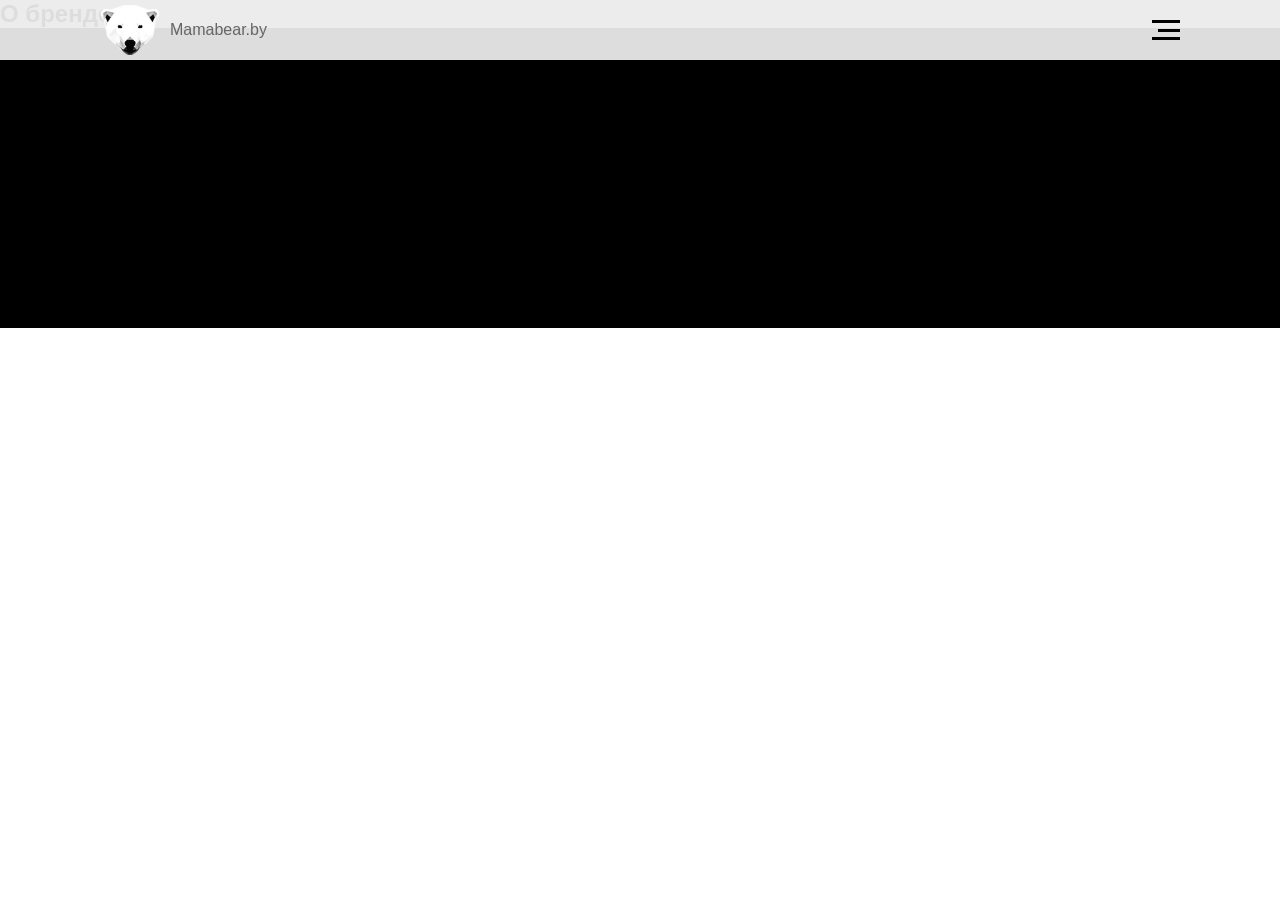
==== about.html @ 9bfef864 "mobile" ====
<!DOCTYPE html>
<html lang="ru">

<head>
    <meta charset="UTF-8">
    <meta name="viewport" content="width=device-width, initial-scale=1.0">
    <link rel="stylesheet" href="src/css/style.css">
    <link rel="shortcut icon" href="src/img/logo-bear.png" type="image/x-icon">
    <title>Document</title>
</head>

<body>
    
<header>
    <div class="header-fixed">
        <div class="wrap">
            <a href="index.html" style="display: flex; align-items: center; gap: 10px;">
                <div class="logo-img" style="background: url(src/img/logo-bear.png) center center/cover no-repeat;">
                </div>
                <p>Mamabear.by</p>
            </a>
            <div class="menu-btn">
                <span class="line"></span>
                <span class="line"></span>
                <span class="line"></span>
            </div>
        </div>
    </div>
    <div class="header-menu">
        <div class="menu-btn btn-close">
            <span class="line"></span>
            <span class="line"></span>
        </div>
        <nav>
            <ul>
                <li>
                    <a href="catalog.html">
                        Каталог
                    </a>
                </li>

                <li>
                    <a href="about.html">
                        О бренде
                    </a>
                </li>

                <li>
                    <a href="contact.html">
                        Контакты
                    </a>
                </li>
            </ul>
        </nav>
    </div>
</header>

<main>

    <section class="contact">
        <h1>О бренде</h1>
    </section>

</main>

<footer>

</footer>

<script src="src/js/script.js"></script>
</body>

</html>
---- src/css/style.css ----
* {
    margin: 0;
    padding: 0;
    text-decoration: none;
    list-style-type: none;
    box-sizing: border-box;
}

:root {
  /* Основные цвета */
  --color-bg: #F2F2F2;        /* Светлый фон (как у вас на первом скрине) */
  --color-text: #1A1A1A;      /* Основной текст (почти чёрный для читаемости) */
  --color-text-light: #666666; /* Второстепенный текст */
  
  /* Акценты (чувственная, мягкая палитра) */
  --color-accent: #D94A4A;     /* Нежный красный / телесный акцент */
  --color-accent-soft: #E8A0A0; /* Мягкий акцент */
  --color-btn: #ff71ac; /* Кнопка цвет */


  
  /* Дополнительные */
  --color-border: #E0E0E0;     /* Цвет границ */
  --color-white: #FFFFFF;
  --color-black: #000000;
  
  /* Шрифты */
  --font-main: Arial, Helvetica, sans-serif;
  
  /* Размеры (адаптив из ваших данных) */
  --font-size-base: 95px;      /* Крупный заголовок */
  --font-size-mobile: 33px;    /* Мобильная версия */
  
  /* Отступы */
  --pc-padding: 20px 100px;
  --container-padding: 15px;
}

body {
  font-family: var(--font-main);
}

a {
    color: var(--color-text-light);
}

.btn-click {
    padding: 10px 50px;
    border: none;
    font-size: 25px;
    background: var(--color-btn);
    color: var(--color-bg);
    cursor: pointer;
}


.btn-click:hover{
    background: #080808;
}

/* HEADER */

.header-fixed {
    width: 100%;
    height: 60px;
    padding: var(--pc-padding);
    position: fixed;
    top: 0;
    left: 0;
    display: flex;
    align-items: center;
    justify-content: space-between;
    background: #ebebebf0;
    z-index: 10;
}

.header-fixed .wrap {
    width: 100%;
    display: flex;
    align-items: center;
    justify-content: space-between;
}

.logo-img {
    width: 60px;
    height: 50px;
}

.menu-btn {
    width: 28px;
    height: 20px;
    display: flex;
    flex-direction: column;
    justify-content: space-between;
    align-items: flex-end;
    cursor: pointer;
}

.menu-btn:hover {
    align-items: flex-start;
}

.menu-btn.hidden {
    display: none;
}

.menu-btn .line {
    display: block;
    width: 100%;
    height: 3px;
    background: var(--color-black);
}

.menu-btn .line:nth-child(2) {
    width: 80%;
}

/* Стили для кнопки закрытия */
.menu-btn.btn-close {
    width: 28px;
    height: 28px;
    right: 100px;
    top: 0;
    margin-top: -40px;
}

.menu-btn.btn-close .line {
    position: absolute;
    top: 50%;
    left: 0;
    width: 100%;
}

/* Превращаем полоски в крестик */
.menu-btn.btn-close .line:first-child {
    transform: translateY(-50%) rotate(45deg);
}

.menu-btn.btn-close .line:last-child {
    transform: translateY(-50%) rotate(-45deg);
}

/* Опционально: анимация при наведении на крестик */
.menu-btn.btn-close:hover .line:first-child {
    transform: translateY(-50%) rotate(135deg);
}

.menu-btn.btn-close:hover .line:last-child {
    transform: translateY(-50%) rotate(-135deg);
}

.header-menu {
    width: 100%;
    position: fixed;
    left: 0;
    top: 60px;
    background: #ebebebf0;
    transform: translateY(-200%); /* Скрываем меню за верхней границей */
    transition: transform 0.3s ease-in-out; /* Плавная анимация */
    z-index: 99;
}



/* Класс для показа меню */
.header-menu.active {
    transform: translateY(0);
}

/* Стили для кнопки закрытия внутри меню */
.btn-close {
    position: absolute;
    right: 20px;
    top: 20px;
}

nav ul {
    border-top: 1px solid #111;
    list-style: none;
    padding: var(--pc-padding);
    margin: 0;
}

nav ul li {
    margin-bottom: 20px;
}

nav ul li:last-child {
    margin: 0;
}

nav ul li a {
    text-decoration: none;
    color: #111;
    font-size: 25px;
    font-family: sans-serif;
    font-weight: 100;
}

nav ul li a:hover {
    color: var(--color-text-light);
}

/* HEADER */

/* SCREEN MAIN */

.screen {
    width: 100%;
    height: 85vh;
    background: url(../img/screen-bg.jpg) center center/cover no-repeat;
    background-attachment: fixed;
}

.screen .wrap {
    padding: var(--pc-padding);
    padding-top: 100px;
}

.title {
    font-size: 100px;
    text-transform: uppercase;
    color: var(--color-bg);
    margin-left: -6px;
}

.subtitle {
    text-transform: uppercase;
    font-size: 20px;
}

.screen .btn-click {
    margin-top: 50px;
}

/* SCREEN MAIN */

/* ABOUT */

.about {
    width: 100%;
    display: flex;
    padding: var(--pc-padding);
    background: var(--color-bg);
}

.about h2 {
    margin: 30px 0 50px 0;
    font-size: 40px;
    font-weight: 100;
    text-transform: uppercase;
    color: #111;
}

.about .wrap {
    display: flex;
    gap: 100px;
}

.about .img {
    width: 400px;
    height: 700px;
    margin-top: -200px;
}

.about .text {
    font-size: 25px;
    line-height: 50px;
    font-weight: 100;
    font-family: sans-serif;
    color: var(--color-text-light);
}
/* ABOUT */

/* NEW */

.new button {
    display: block;
    margin: 0 auto;
}

.new {
    width: 100%;
    padding: var(--pc-padding);
    padding-top: 0;
}

.new h2 {
    text-transform: uppercase;
    font-weight: 100;
    text-align: center;
    margin: 40px 0;
    font-size: 36px;
}

.new .wrap {
    display: flex;
    justify-content: space-between;
    margin: 40px 0;
}

.new .item {
    width: 24%;
    height: 550px;
    text-align: center;
    color: #111;
    background: linear-gradient(to bottom, #000, #fff);
}

.new .item .img {
    width: 100%;
    height: 400px;
}

.card-title {
    font-family: 'Georgia';
    font-size: 20px;
    margin-top: 10px;
}

.card-price {
    font-size: 20px;
    margin: 10px 0;
}

.card-description {
    padding: 0 5px;
    font-size: 15px;
    color: var(--color-text-light);
}

/* NEW */


footer {
    height: 300px;
    padding: var(--pc-padding);
    color: #fff;
    background: #000;
}


@media (max-width: 800px) {
    :root {
        --pc-padding: 20px 10px;
    }

    .menu-btn.btn-close {
        right: 10px;
    }

    .screen .wrap {
        padding-top: 150px;
    }

    .title {
        font-size: 50px;
        margin-left: -2px;
    }

    .about .wrap {
        width: 100%;
        flex-direction: column;
        gap: 0;
    }

    .about .img {
        width: 100%;
        height: 400px;
        margin-top: 0;
    }

    .new .wrap {
        flex-direction: column;
        gap: 30px;
    }

    .new .item {
        width: 100%;
    }
}
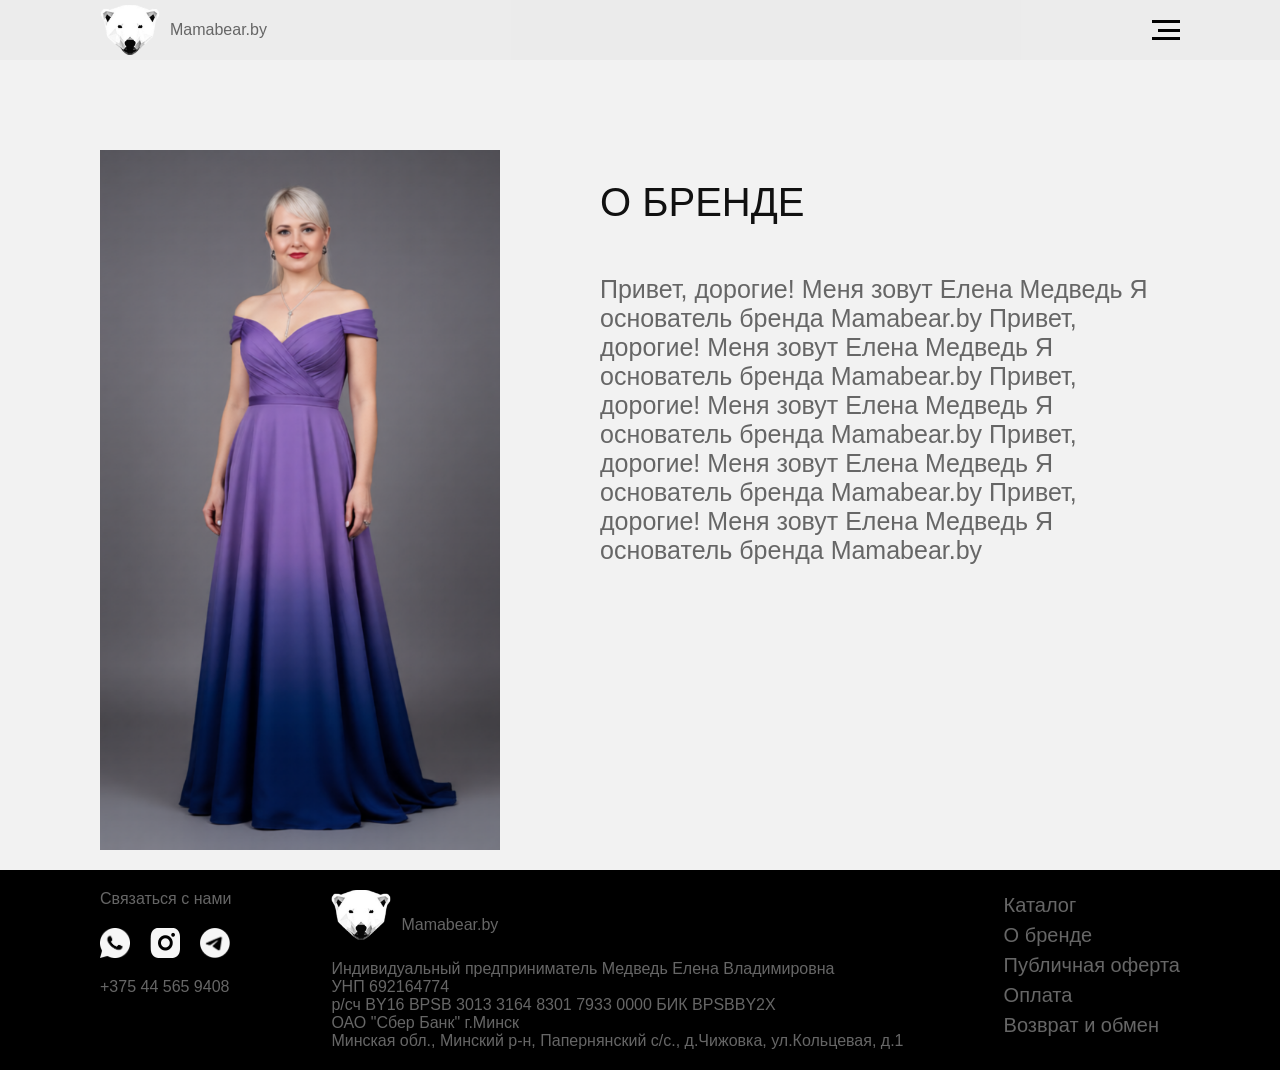
==== commit e7a5ce9c: "local host version" ====
--- a/about.html
+++ b/about.html
@@ -5,6 +5,7 @@
     <meta charset="UTF-8">
     <meta name="viewport" content="width=device-width, initial-scale=1.0">
     <link rel="stylesheet" href="src/css/style.css">
+    <link rel="stylesheet" href="src/css/about.css">
     <link rel="shortcut icon" href="src/img/logo-bear.png" type="image/x-icon">
     <title>Document</title>
 </head>
@@ -46,7 +47,7 @@
                 </li>
 
                 <li>
-                    <a href="contact.html">
+                    <a href="#footer">
                         Контакты
                     </a>
                 </li>
@@ -57,15 +58,92 @@
 
 <main>
 
-    <section class="contact">
-        <h1>О бренде</h1>
-    </section>
+    <section class="about">
+            <div class="wrap">
+                <div class="img" style="background: url(src/img/boss-2.png) center center/cover no-repeat;">
+                    <!-- ИЗОБРАЖЕНИЕ БОССА -->
+                </div>
+                <div class="text">
+                    <h2>О бренде</h2>
+                    <p>
+                        Привет, дорогие!
+                        Меня зовут Елена Медведь 
+                        Я основатель бренда Mamabear.by
+                        Привет, дорогие!
+                        Меня зовут Елена Медведь 
+                        Я основатель бренда Mamabear.by
+                        Привет, дорогие!
+                        Меня зовут Елена Медведь 
+                        Я основатель бренда Mamabear.by
+                        Привет, дорогие!
+                        Меня зовут Елена Медведь 
+                        Я основатель бренда Mamabear.by
+                        Привет, дорогие!
+                        Меня зовут Елена Медведь 
+                        Я основатель бренда Mamabear.by
+                    </p>
+                    
+                </div>
+            </div>
+        </section>
 
 </main>
 
-<footer>
+    <footer id="footer">
+        <div class="item">
+            <p>Связаться с нами</p>
+            <div class="item social">
+                <a href="">
+                    <div class="logo-img" style="background: url(src/img/whatsapp.webp) center center/cover no-repeat;">
+                    </div>
+                </a>
 
-</footer>
+                <a href="">
+                    <div class="logo-img" style="background: url(src/img/instahram.webp) center center/cover no-repeat;">
+                    </div>
+                </a>
+                
+                <a href="">
+                    <div class="logo-img" style="background: url(src/img/telegram.webp) center center/cover no-repeat;">
+                    </div>
+                </a>
+            </div>
+            <div>
+                <a href="tel:+375445659408">+375 44 565 9408</a>
+            </div>
+        </div>
+
+        <div class="item">
+            <a href="index.html" style="display: flex; align-items: center; gap: 10px;">
+                <div class="logo-img" style="background: url(src/img/logo-bear.png) center center/cover no-repeat; margin-bottom: 20px;">
+                </div>
+                <p>Mamabear.by</p>
+            </a>
+            <p>Индивидуальный предприниматель Медведь Елена Владимировна</p>
+            <p>УНП 692164774</p>
+            <p>р/сч BY16 BPSB 3013 3164 8301 7933 0000 БИК BPSBBY2X </p>
+            <p>ОАО "Сбер Банк" г.Минск</p>
+            <p>Минская обл., Минский р-н, Папернянский с/с., д.Чижовка, ул.Кольцевая, д.1</p>
+        </div>
+
+        <div class="item links">
+            <div>
+                <a href="catalog.html">Каталог</a>
+            </div>
+            <div>
+                <a href="about.html">О бренде</a>
+            </div>
+            <div>
+                <a href="about.html">Публичная оферта</a>
+            </div>
+            <div>
+                <a href="about.html">Оплата</a>
+            </div>
+            <div>
+                <a href="about.html">Возврат и обмен</a>
+            </div>
+        </div>
+    </footer>
 
 <script src="src/js/script.js"></script>
 </body>
--- a/src/css/style.css
+++ b/src/css/style.css
@@ -175,7 +175,6 @@
 }
 
 nav ul {
-    border-top: 1px solid #111;
     list-style: none;
     padding: var(--pc-padding);
     margin: 0;
@@ -333,10 +332,27 @@
 
 
 footer {
-    height: 300px;
-    padding: var(--pc-padding);
-    color: #fff;
+    display: flex;
+    justify-content: space-between;
+    padding: var(--pc-padding);
+    color: #666;
     background: #000;
+}
+
+.item.links a {
+    font-size: 20px;
+    line-height: 30px;
+}
+
+.social {
+    display: flex;
+    gap: 20px;
+    margin: 20px 0;
+}
+
+.social .logo-img {
+    width: 30px;
+    height: 30px;
 }
 
 
@@ -378,4 +394,9 @@
     .new .item {
         width: 100%;
     }
+
+    footer {
+        gap: 20px;
+        flex-direction: column;
+    }
 }
--- a/src/css/about.css
+++ b/src/css/about.css
@@ -0,0 +1,31 @@
+.about {
+    padding-top: 150px;
+}
+
+.about .img {
+    min-width: 400px;
+    margin-top: 0;
+}
+
+.about .text {
+    line-height: normal;
+}
+
+@media (max-width: 800px) {
+    .about {
+        padding-top: 50px;
+    }
+
+    .about .img {
+        min-width: 100%;
+        margin-top: 20px;
+    }
+
+    .about h2 {
+        margin: 30px 0 10px 0;
+    }
+
+    .about .wrap {
+        flex-direction: column-reverse;
+    }
+}
